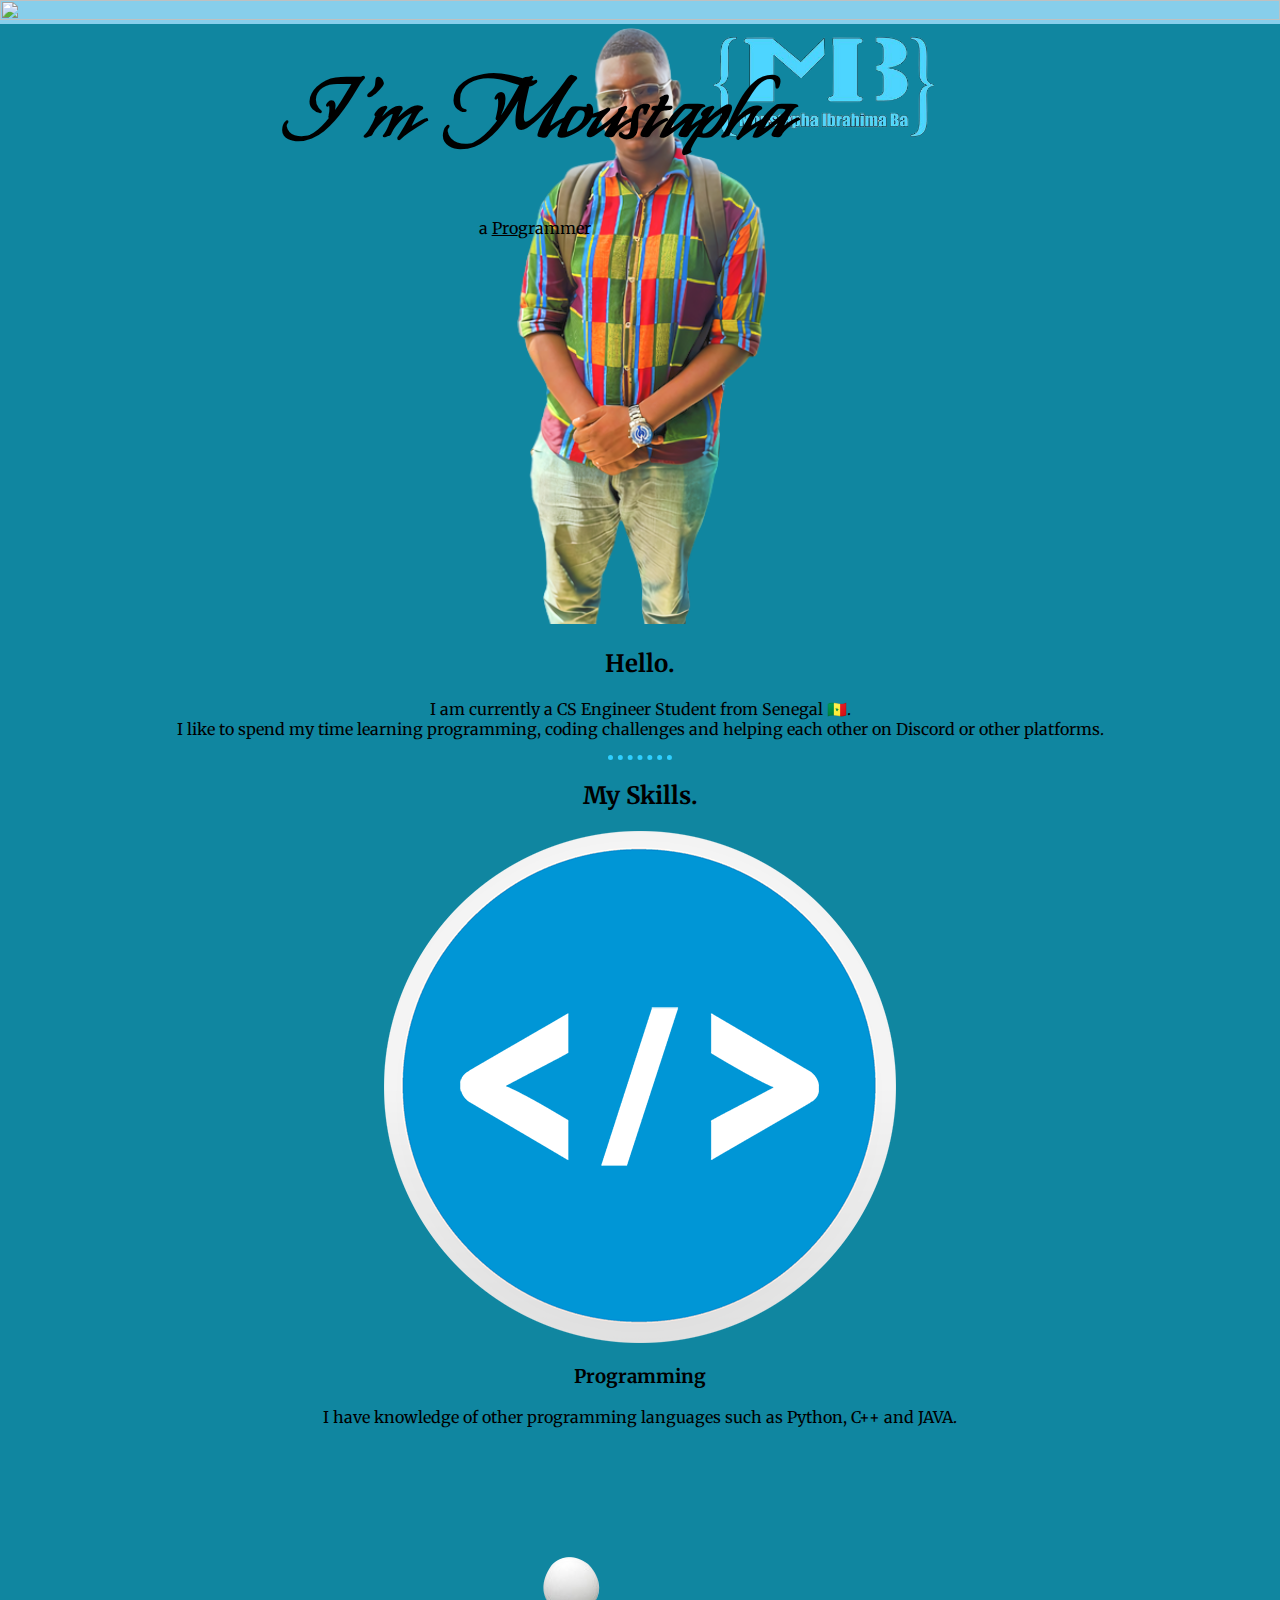
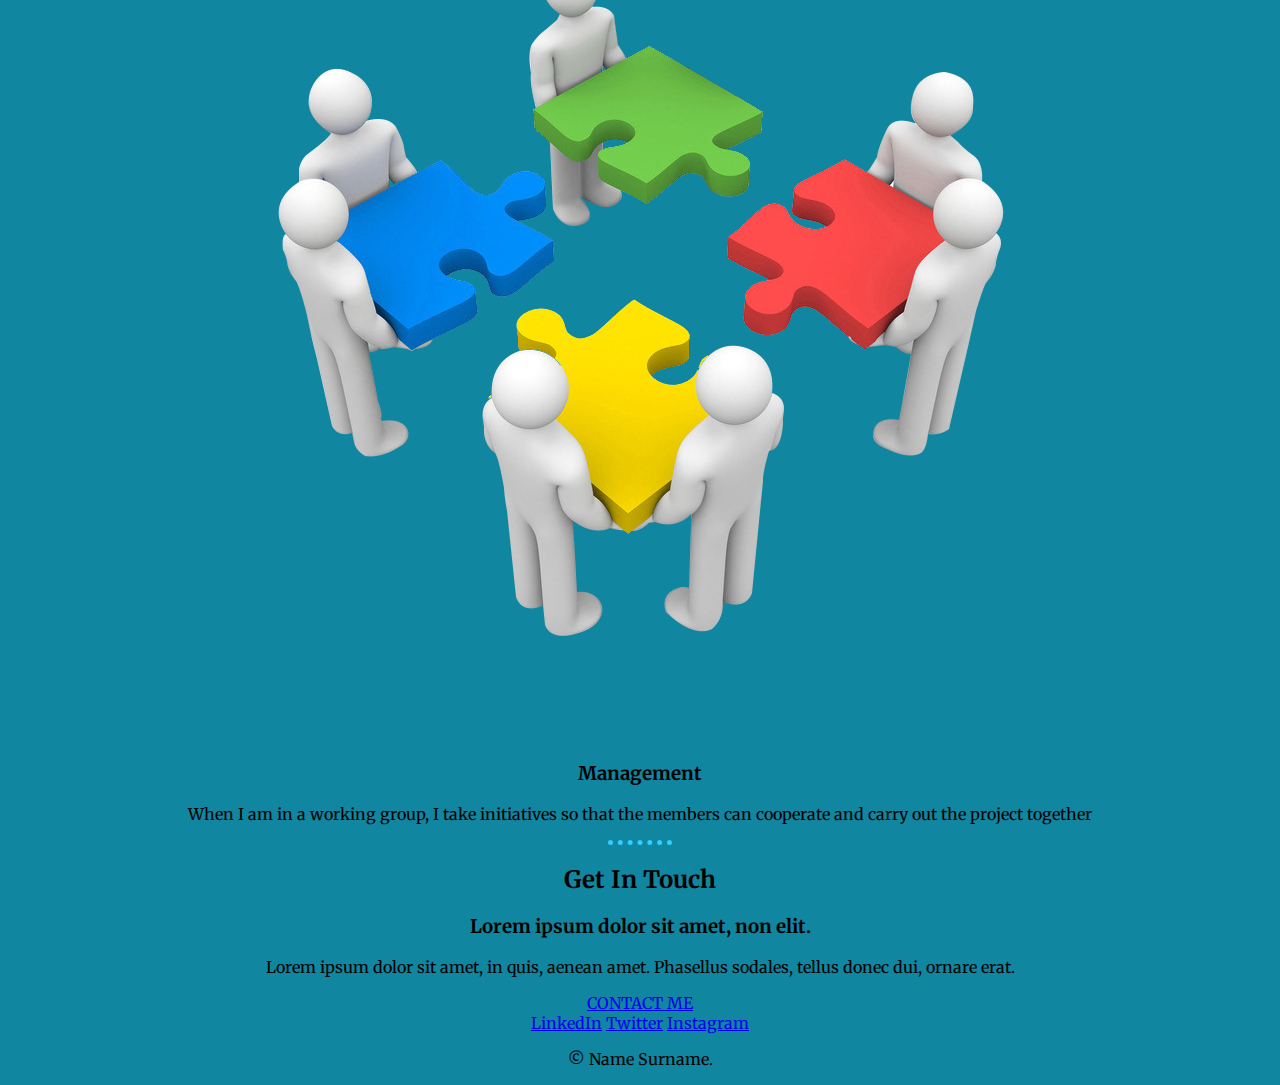
==== Code/CSS - My Site/index.html @ 89cbc854 "Update" ====
<!DOCTYPE html>
<html lang="en">
  <head>
    <meta charset="UTF-8" />
    <meta http-equiv="X-UA-Compatible" content="IE=edge" />
    <meta name="viewport" content="width=device-width, initial-scale=1.0" />
    <title>Moustapha Ibrahima Ba</title>
    <link rel="stylesheet" href="css/styles.css" />
    <link rel="shortcut icon" href="favicon.ico" type="image/x-icon" />

    <!-- FONT FAMILY -->
    <link rel="preconnect" href="https://fonts.googleapis.com" />
    <link rel="preconnect" href="https://fonts.gstatic.com" crossorigin />
    <link
      href="https://fonts.googleapis.com/css2?family=Merriweather&family=Montserrat&family=My+Soul&display=swap"
      rel="stylesheet"
    />
  </head>
  <body>
    <!-- *** TOP-CONTAINER *** -->
    <div class="top-container">
      <div class="description">
        <h1>I'm Moustapha</h1>
        <p>a <span class="pro">Pro</span>grammer</p>
      </div>
      <!-- fontaine -->
      <img class="fontaine" src="images/fontaine.png" alt="" />
    </div>

    <!-- *** MIDDLE-CONTAINER *** -->
    <div class="middle-container">
      <div class="profile">
        <img src="images/no_bg-and-logo.png" alt="Moustapha's picture" />
        <h2>Hello.</h2>
        <p>
          I am currently a CS Engineer Student from Senegal 🇸🇳. <br />
          I like to spend my time learning programming, coding challenges and
          helping each other on Discord or other platforms.
        </p>
      </div>
      <hr />
      <div class="skills">
        <h2>My Skills.</h2>
        <div class="skill-row">
          <img class="" src="images/programming_logo.png" alt="computer-img" />
          <h3>Programming</h3>
          <p>
            I have knowledge of other programming languages such as Python, C++
            and JAVA.
          </p>
        </div>
        <div class="skill-row">
          <img class="" src="images/management.png" alt="chillie-img" />
          <h3>Management</h3>
          <p>
            When I am in a working group, I take initiatives so that the members
            can cooperate and carry out the project together
          </p>
        </div>
      </div>
      <hr />
      <div class="contact-me">
        <h2>Get In Touch</h2>
        <h3>Lorem ipsum dolor sit amet, non elit.</h3>
        <p>
          Lorem ipsum dolor sit amet, in quis, aenean amet. Phasellus sodales,
          tellus donec dui, ornare erat.
        </p>
        <a class="btn" href="mailto:mr.moustapha.i.ba@gmail.com">CONTACT ME</a>
      </div>
    </div>

    <!-- *** BOTTOM-CONTAINER *** -->
    <div class="bottom-container">
      <a
        class="footer-link"
        href="https://www.linkedin.com/in/moustapha-ibrahima-ba-194bb2194/"
        >LinkedIn</a
      >
      <a class="footer-link" href="https://twitter.com/M_I_Ba">Twitter</a>
      <a
        class="footer-link"
        href="https://www.instagram.com/moustapha_ibrahima_ba/"
        >Instagram</a
      >
      <p>© Name Surname.</p>
    </div>
  </body>
</html>
---- Code/CSS - My Site/css/styles.css ----
/*** BODY ***/
body {
    margin: 0;
    text-align: center;
    font-family: 'Merriweather', serif;
    background-color: #1086a0;
}

hr {
    border-style: none; /* There is no border at all (The hr is unseen)*/
    border-top-style: dotted; /* Only border is the top side*/
    /* border-color: grey; */
    border-color: RGB(47, 207, 300);
    border-width: 5px; /* Sets the width of an element's border */
    width: 5%;
  }

/*** TOP-CONTAINER ***/
.top-container {
    background-color: #87CEEB;
    position: relative;
}

.description {
    position: absolute;
    top: 18%;
    left: 22%;
}

.pro {
    text-decoration: underline;
}

h1 {
    font-family: 'My Soul', cursive;
    font-size: 80px;
}

.fontaine {
    width: 100%;
    height: 100%;
}

/*** MIDDLE-CONTAINER ***/
.middle-container {

}

/*** BOTTOM-CONTAINER ***/
.bottom-container {

}
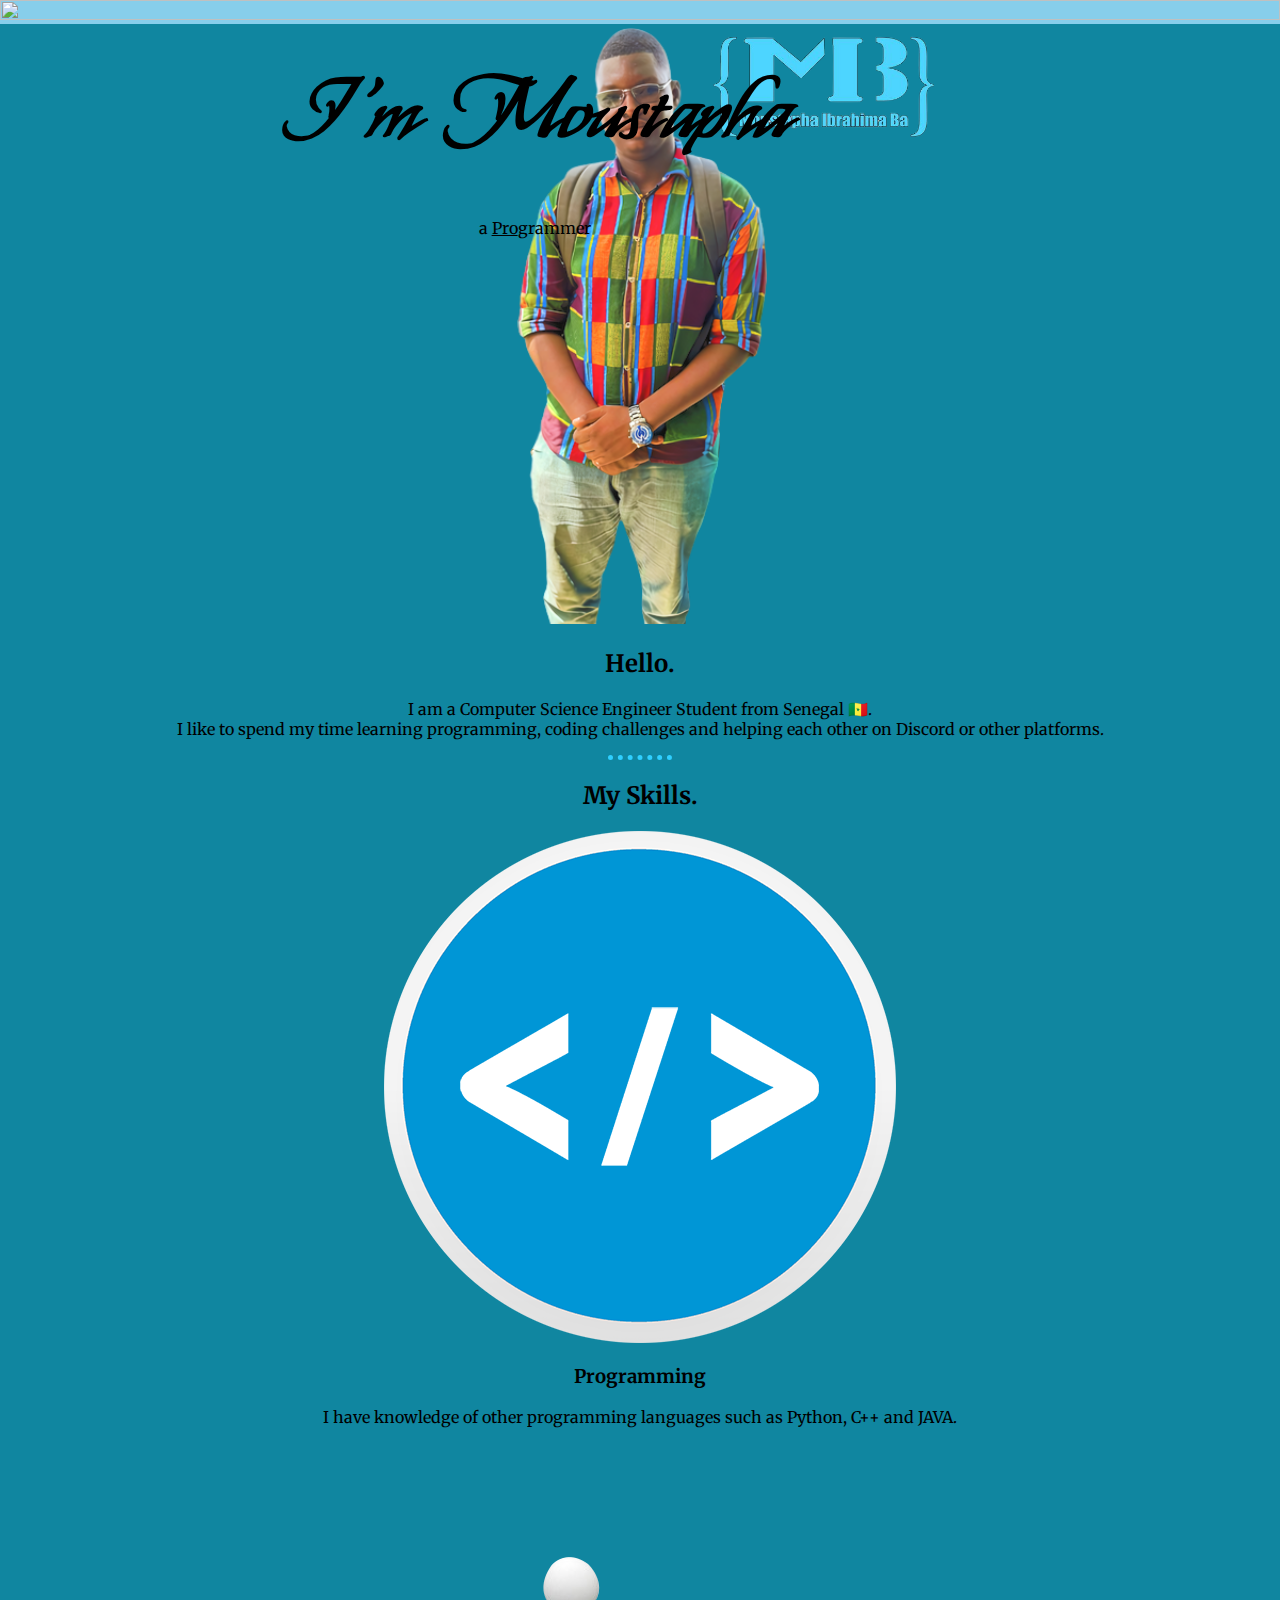
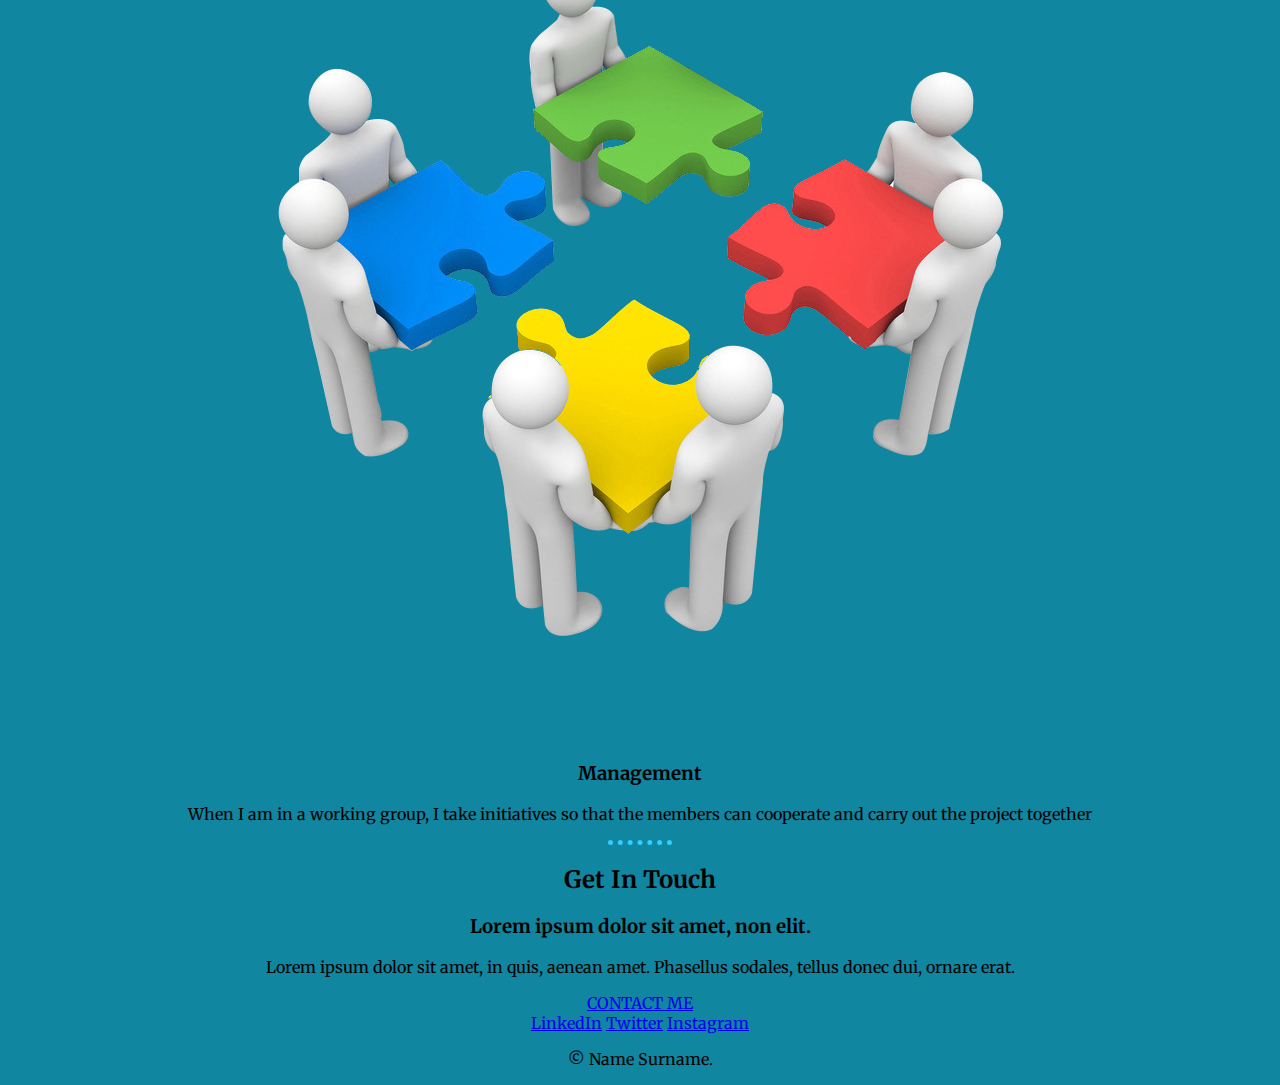
==== commit abe4c853: "Update" ====
--- a/Code/CSS - My Site/index.html
+++ b/Code/CSS - My Site/index.html
@@ -33,7 +33,7 @@
         <img src="images/no_bg-and-logo.png" alt="Moustapha's picture" />
         <h2>Hello.</h2>
         <p>
-          I am currently a CS Engineer Student from Senegal 🇸🇳. <br />
+          I am a Computer Science Engineer Student from Senegal 🇸🇳. <br />
           I like to spend my time learning programming, coding challenges and
           helping each other on Discord or other platforms.
         </p>
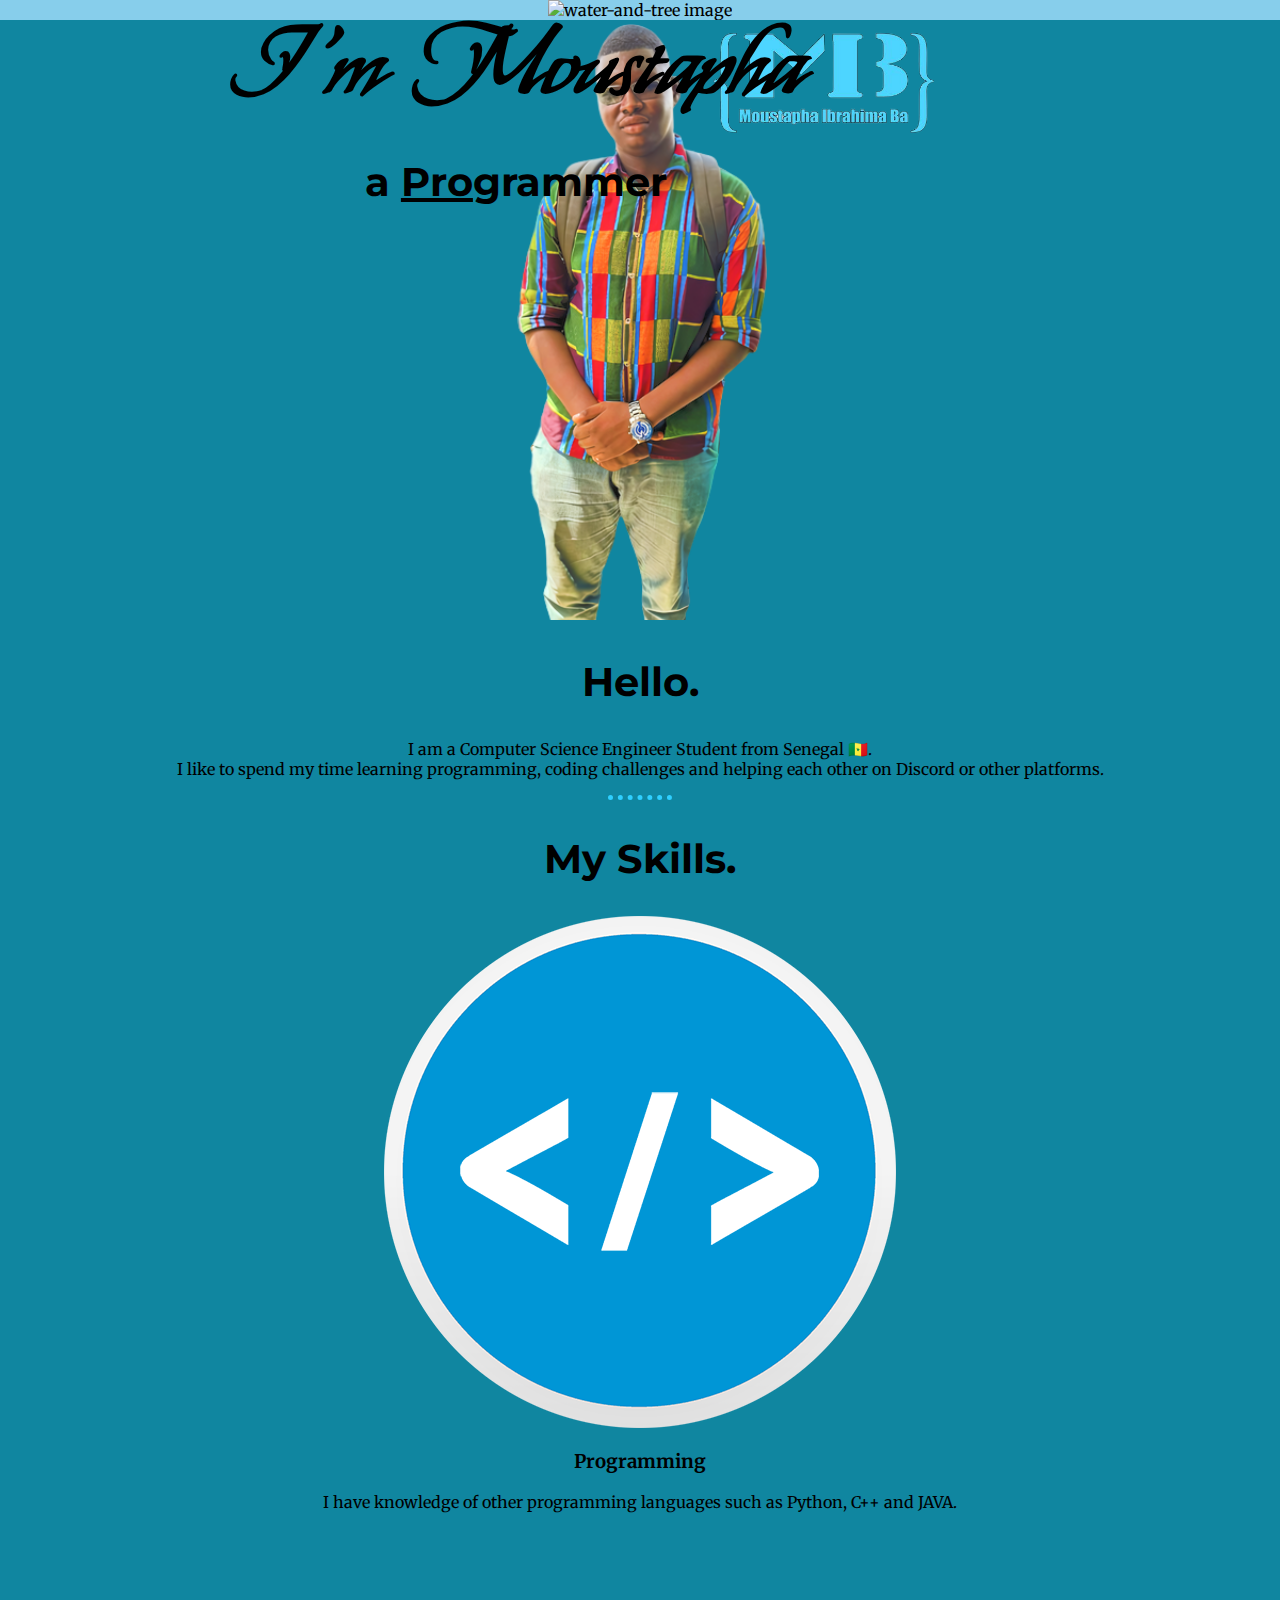
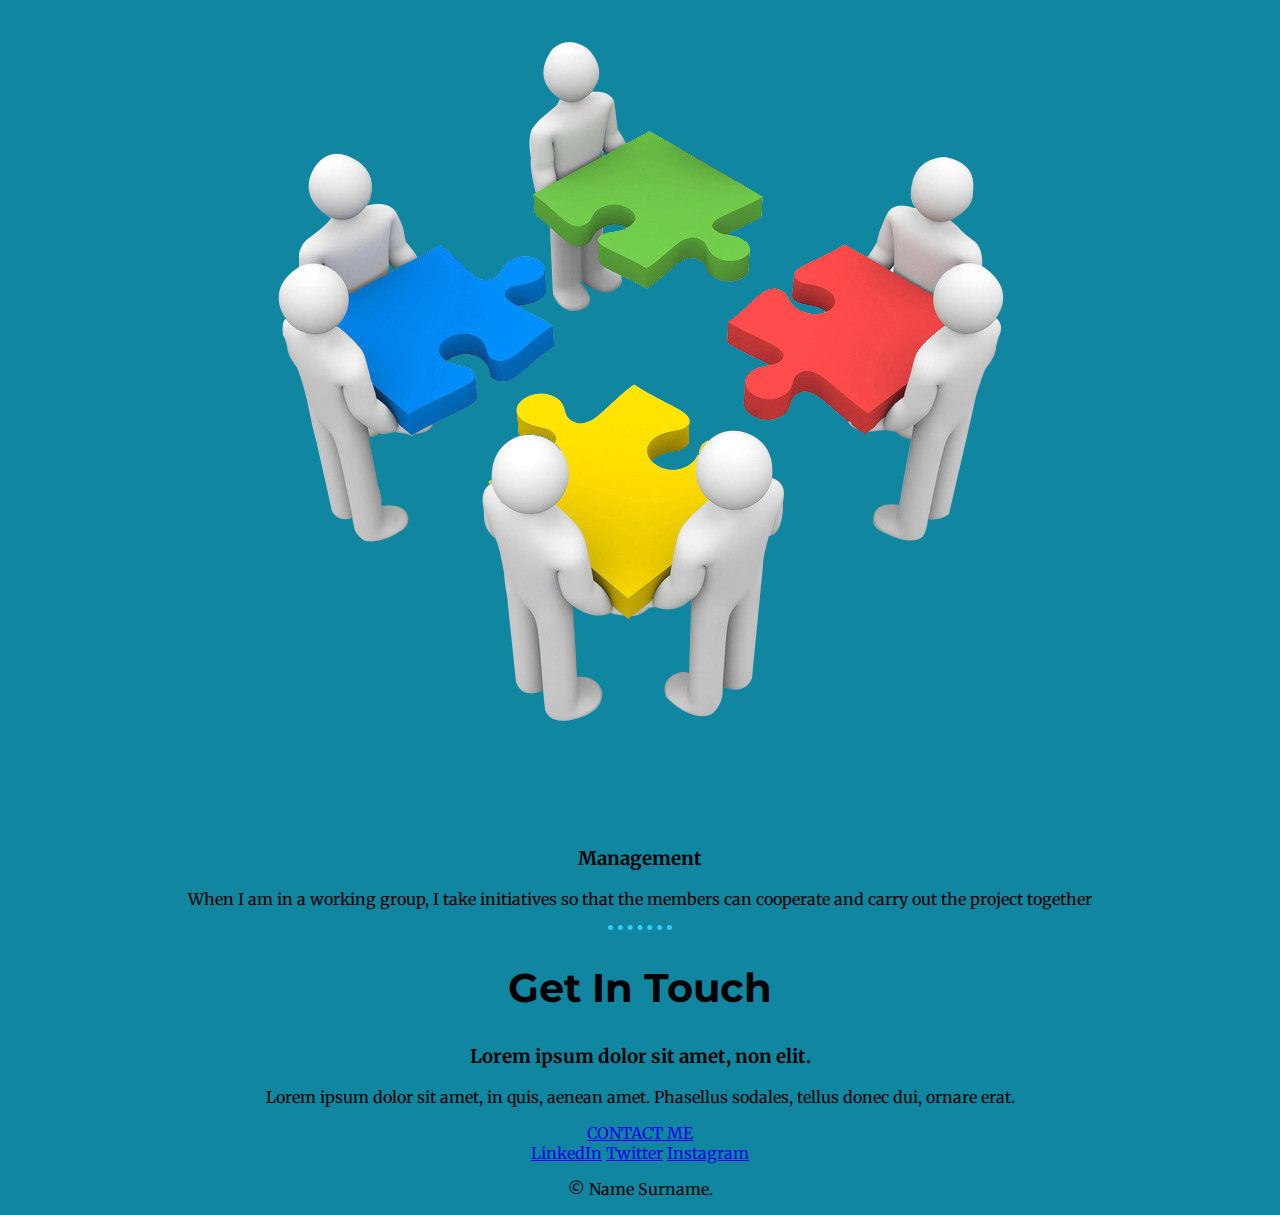
==== commit f0e8986a: "Update" ====
--- a/Code/CSS - My Site/index.html
+++ b/Code/CSS - My Site/index.html
@@ -21,10 +21,14 @@
     <div class="top-container">
       <div class="description">
         <h1>I'm Moustapha</h1>
-        <p>a <span class="pro">Pro</span>grammer</p>
+        <h2>a <span class="pro">Pro</span>grammer</h2>
       </div>
       <!-- fontaine -->
-      <img class="fontaine" src="images/fontaine.png" alt="" />
+      <img
+        class="fontaine"
+        src="images/fontaine.png"
+        alt="water-and-tree image"
+      />
     </div>
 
     <!-- *** MIDDLE-CONTAINER *** -->
--- a/Code/CSS - My Site/css/styles.css
+++ b/Code/CSS - My Site/css/styles.css
@@ -24,7 +24,7 @@
 .description {
     position: absolute;
     top: 18%;
-    left: 22%;
+    left: 18%;
 }
 
 .pro {
@@ -33,7 +33,13 @@
 
 h1 {
     font-family: 'My Soul', cursive;
-    font-size: 80px;
+    font-size: 5.625rem;
+    margin: 0 auto;
+}
+
+h2{
+    font-family: 'Montserrat', sans-serif;
+    font-size: 2.5rem;
 }
 
 .fontaine {
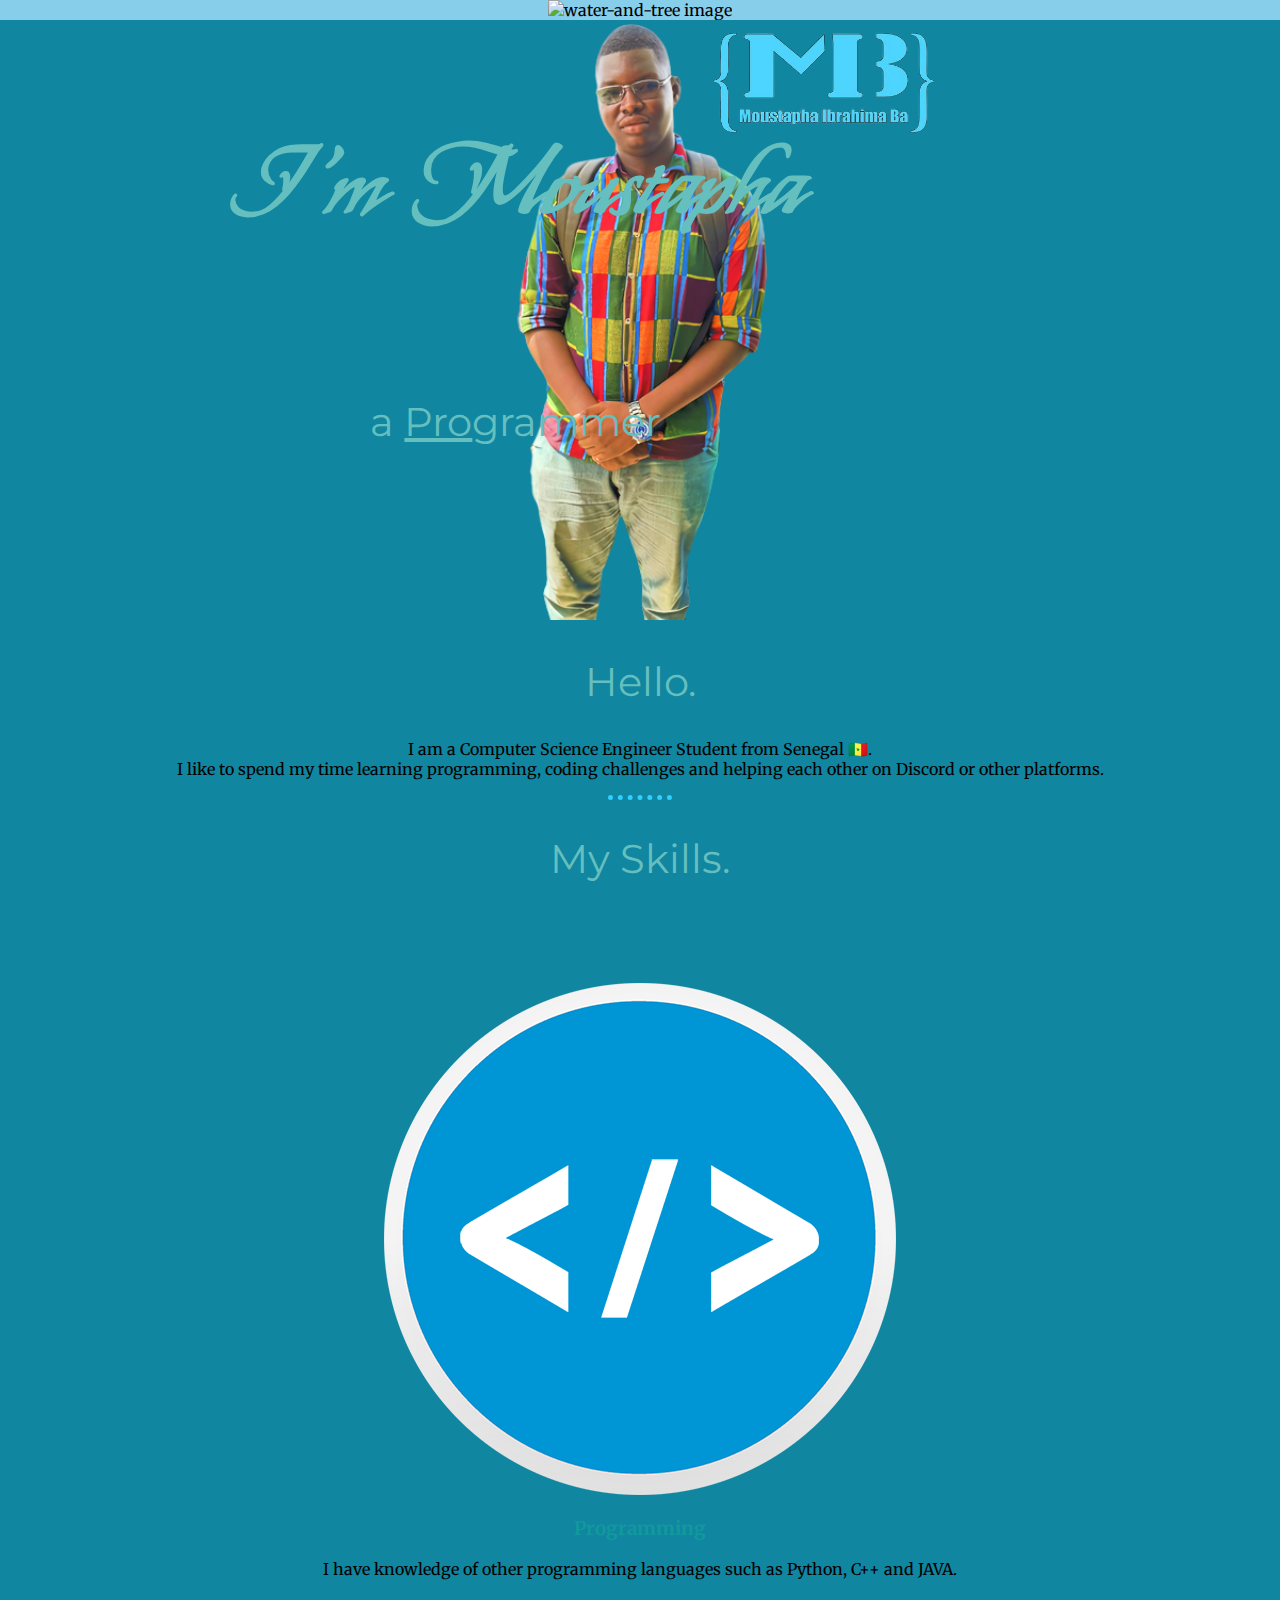
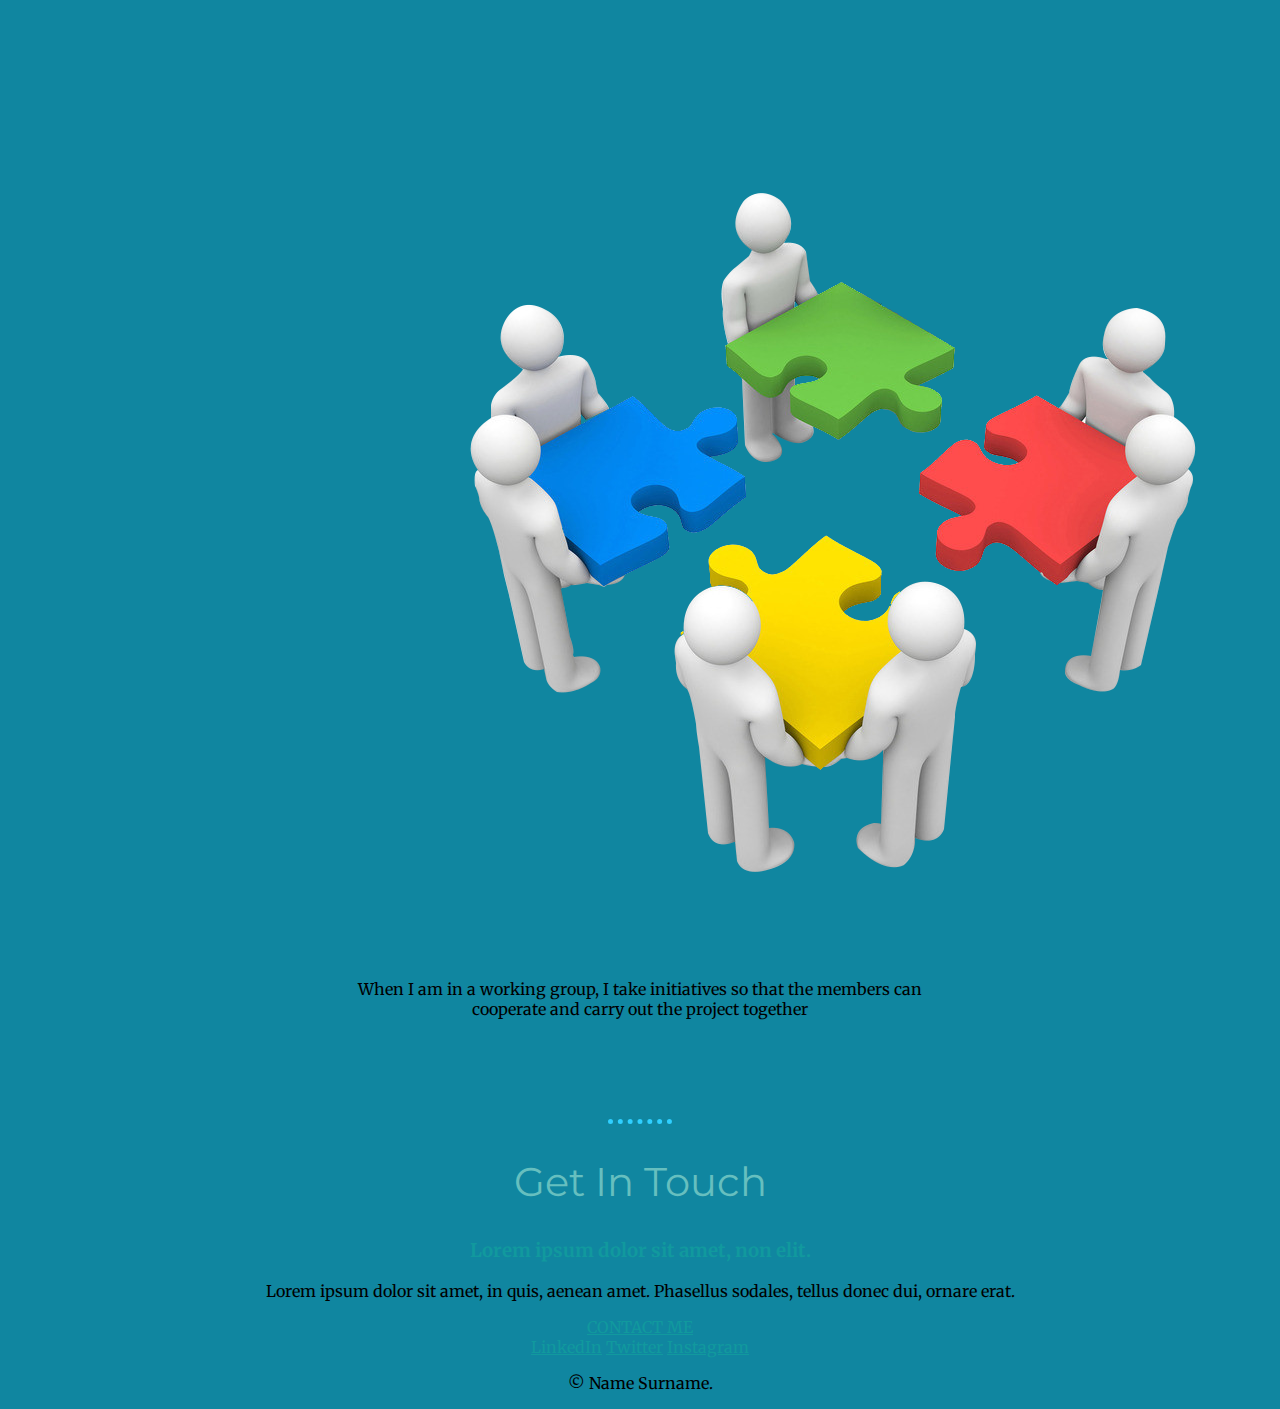
==== commit e8bed14d: "Create classes for images in the skill-row section" ====
--- a/Code/CSS - My Site/index.html
+++ b/Code/CSS - My Site/index.html
@@ -46,7 +46,7 @@
       <div class="skills">
         <h2>My Skills.</h2>
         <div class="skill-row">
-          <img class="" src="images/programming_logo.png" alt="computer-img" />
+          <img class="programming-img" src="images/programming_logo.png" alt="code-icon-img" />
           <h3>Programming</h3>
           <p>
             I have knowledge of other programming languages such as Python, C++
@@ -54,9 +54,7 @@
           </p>
         </div>
         <div class="skill-row">
-          <img class="" src="images/management.png" alt="chillie-img" />
-          <h3>Management</h3>
-          <p>
+          <img class="management-img" src="images/management.png" alt="management-img">
             When I am in a working group, I take initiatives so that the members
             can cooperate and carry out the project together
           </p>
--- a/Code/CSS - My Site/css/styles.css
+++ b/Code/CSS - My Site/css/styles.css
@@ -1,16 +1,16 @@
 /*** BODY ***/
 body {
+    background-color: #1086a0;
+    font-family: 'Merriweather', serif;
     margin: 0;
     text-align: center;
-    font-family: 'Merriweather', serif;
-    background-color: #1086a0;
 }
 
 hr {
+    /* border-color: grey; */
+    border-color: RGB(47, 207, 300);
     border-style: none; /* There is no border at all (The hr is unseen)*/
     border-top-style: dotted; /* Only border is the top side*/
-    /* border-color: grey; */
-    border-color: RGB(47, 207, 300);
     border-width: 5px; /* Sets the width of an element's border */
     width: 5%;
   }
@@ -22,29 +22,42 @@
 }
 
 .description {
+    left: 18%;
     position: absolute;
     top: 18%;
-    left: 18%;
 }
 
 .pro {
     text-decoration: underline;
 }
-
+/* headers */
 h1 {
+    color: #66BFBF;
     font-family: 'My Soul', cursive;
     font-size: 5.625rem;
+    line-height: 4;
     margin: 0 auto;
 }
 
 h2{
+    color: #66BFBF;
     font-family: 'Montserrat', sans-serif;
     font-size: 2.5rem;
+    font-weight: normal;
+}
+
+h3 {
+    color: #11999E;
+}
+
+/* anchors */
+a {
+    color: #11999E;
 }
 
 .fontaine {
+    height: 100%;
     width: 100%;
-    height: 100%;
 }
 
 /*** MIDDLE-CONTAINER ***/
@@ -52,6 +65,11 @@
 
 }
 
+.skill-row {
+    margin: 100px auto 100px auto;
+    width: 50%;
+}
+
 /*** BOTTOM-CONTAINER ***/
 .bottom-container {
 
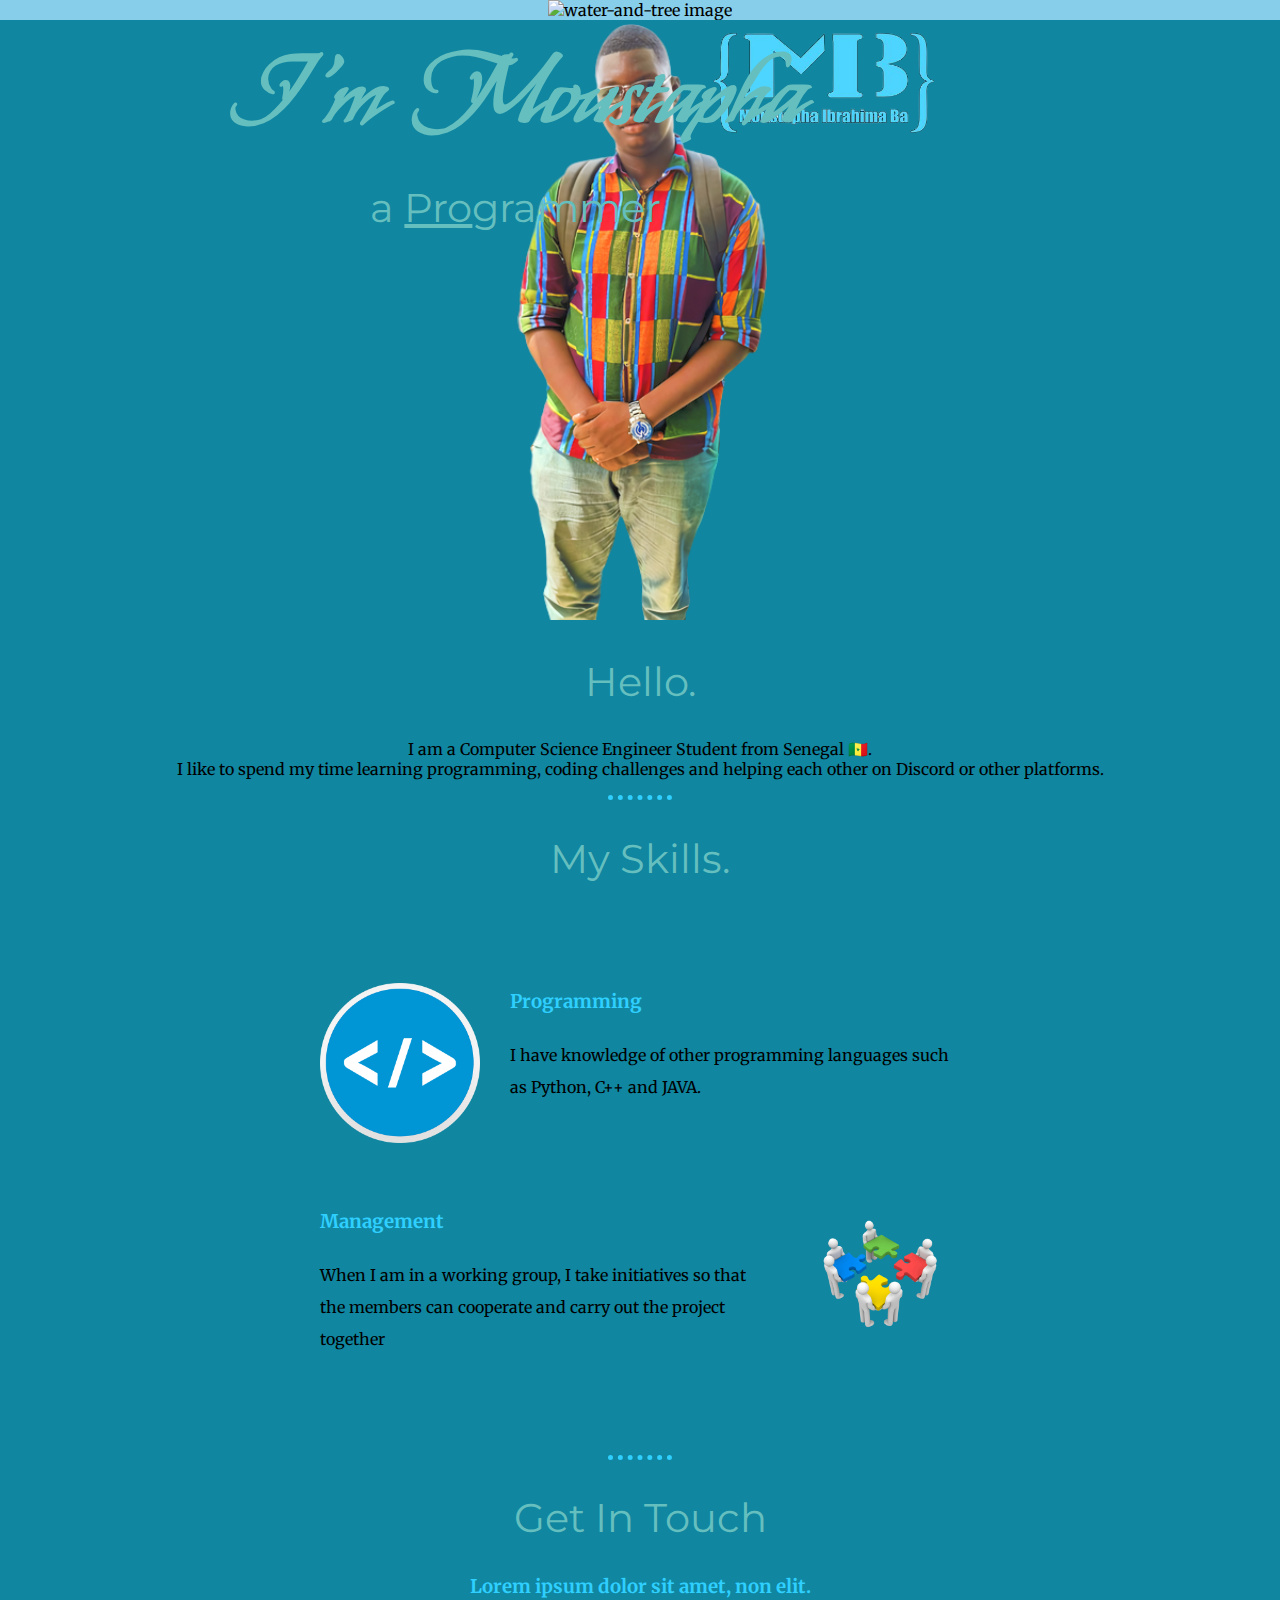
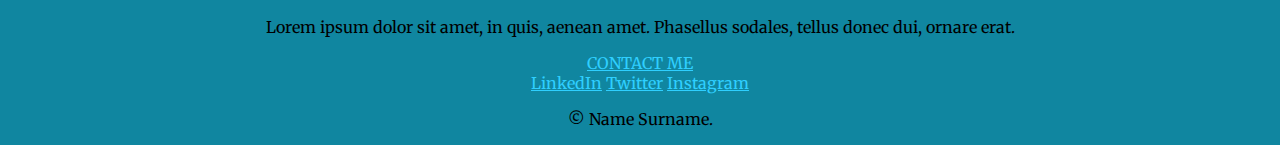
==== commit b2d575fe: "Update" ====
--- a/Code/CSS - My Site/index.html
+++ b/Code/CSS - My Site/index.html
@@ -21,7 +21,7 @@
     <div class="top-container">
       <div class="description">
         <h1>I'm Moustapha</h1>
-        <h2>a <span class="pro">Pro</span>grammer</h2>
+        <h2 class="job">a <span class="pro">Pro</span>grammer</h2>
       </div>
       <!-- fontaine -->
       <img
@@ -46,7 +46,11 @@
       <div class="skills">
         <h2>My Skills.</h2>
         <div class="skill-row">
-          <img class="programming-img" src="images/programming_logo.png" alt="code-icon-img" />
+          <img
+            class="programming-img"
+            src="images/programming_logo.png"
+            alt="code-icon-img"
+          />
           <h3>Programming</h3>
           <p>
             I have knowledge of other programming languages such as Python, C++
@@ -54,7 +58,13 @@
           </p>
         </div>
         <div class="skill-row">
-          <img class="management-img" src="images/management.png" alt="management-img">
+          <img
+            class="management-img"
+            src="images/management.png"
+            alt="management-img"
+          />
+          <h3>Management</h3>
+          <p>
             When I am in a working group, I take initiatives so that the members
             can cooperate and carry out the project together
           </p>
--- a/Code/CSS - My Site/css/styles.css
+++ b/Code/CSS - My Site/css/styles.css
@@ -24,7 +24,11 @@
 .description {
     left: 18%;
     position: absolute;
-    top: 18%;
+    top: 16%;
+}
+
+.job {
+    margin-top: 0;
 }
 
 .pro {
@@ -35,7 +39,7 @@
     color: #66BFBF;
     font-family: 'My Soul', cursive;
     font-size: 5.625rem;
-    line-height: 4;
+    line-height: 2;
     margin: 0 auto;
 }
 
@@ -47,12 +51,14 @@
 }
 
 h3 {
-    color: #11999E;
+    /* color: #11999E; */
+    color: RGB(47, 207, 300);
 }
 
 /* anchors */
 a {
-    color: #11999E;
+    /* color: #11999E; */
+    color: RGB(47, 207, 300);
 }
 
 .fontaine {
@@ -68,6 +74,20 @@
 .skill-row {
     margin: 100px auto 100px auto;
     width: 50%;
+    text-align: left;
+    line-height: 2;
+}
+
+.programming-img {
+    width: 25%;
+    float: left;
+    margin-right: 30px;
+}
+
+.management-img {
+    width: 25%;
+    float: right;
+    margin-left: 30px;
 }
 
 /*** BOTTOM-CONTAINER ***/
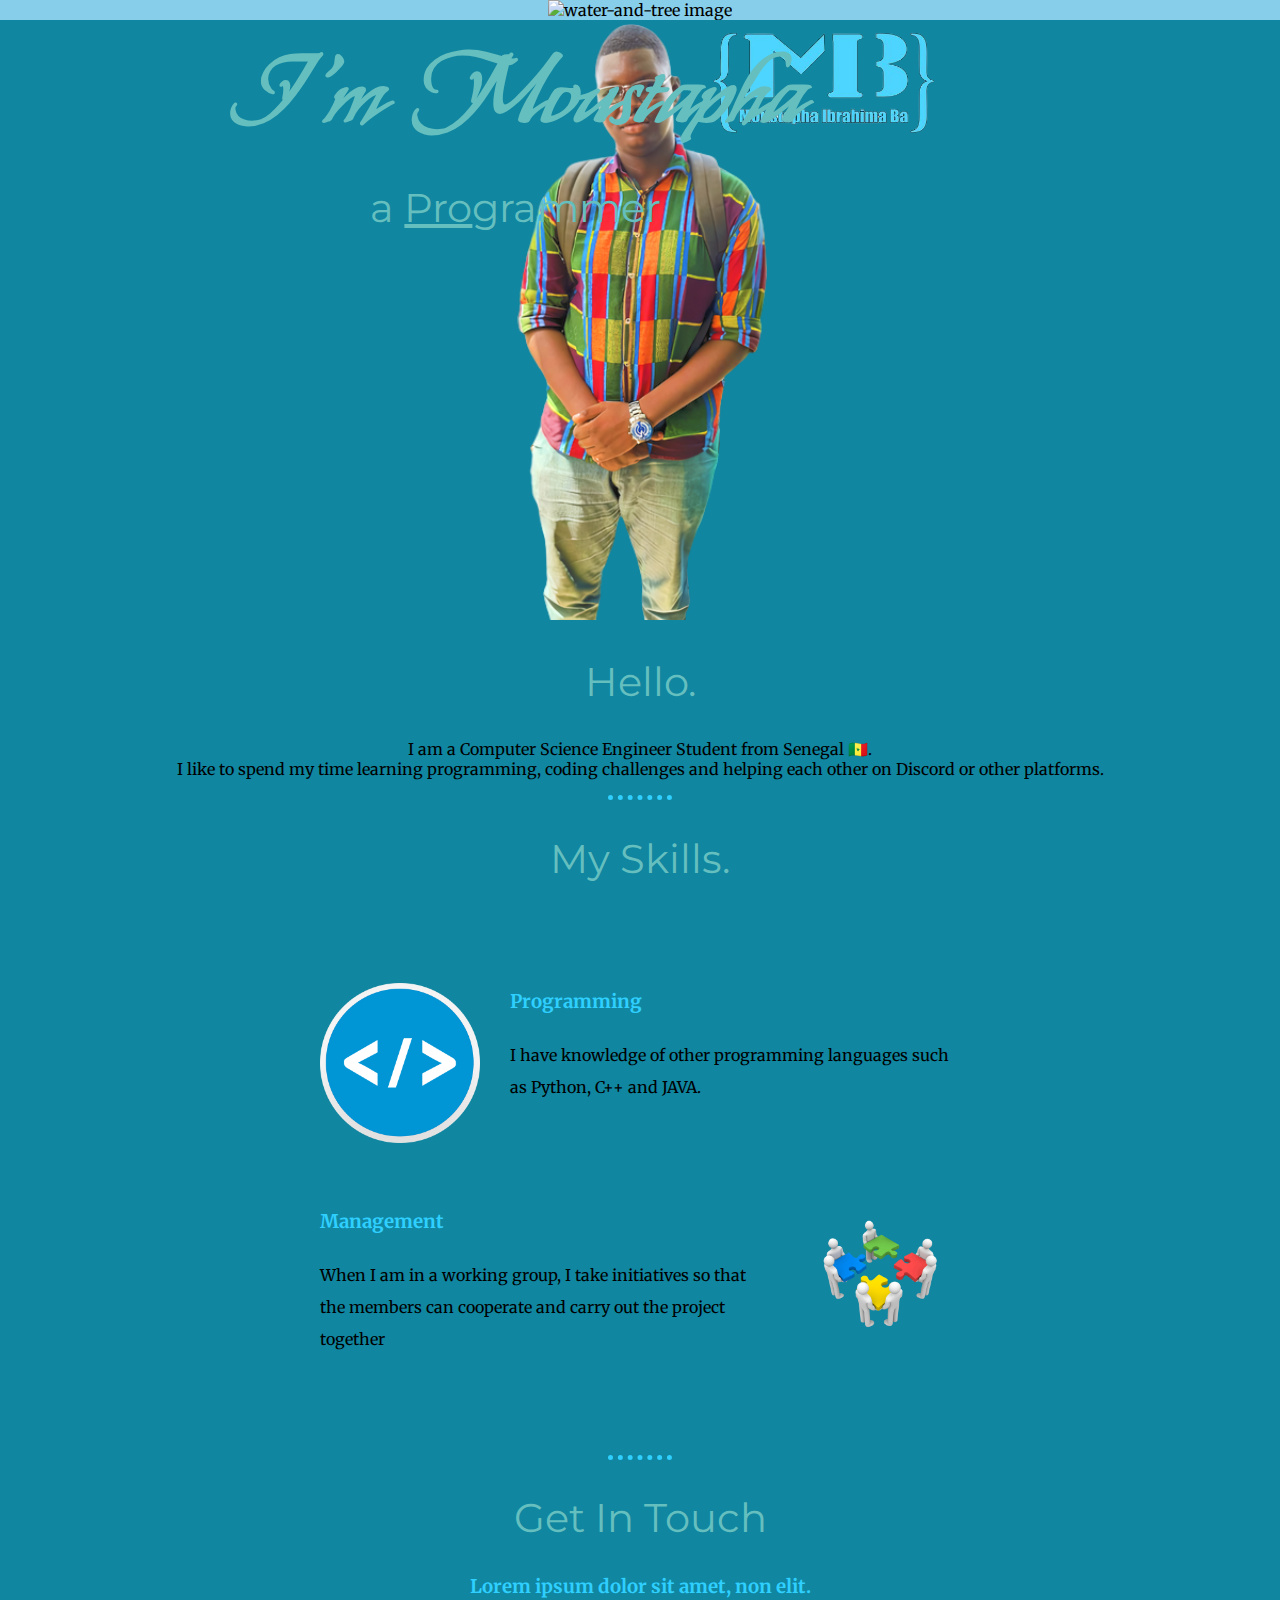
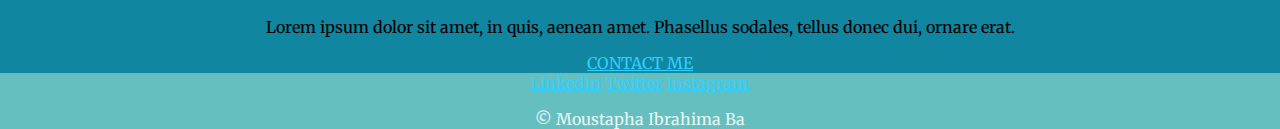
==== commit c96a49f5: "Update content of middle container" ====
--- a/Code/CSS - My Site/index.html
+++ b/Code/CSS - My Site/index.html
@@ -95,7 +95,7 @@
         href="https://www.instagram.com/moustapha_ibrahima_ba/"
         >Instagram</a
       >
-      <p>© Name Surname.</p>
+      <p class="signature">© Moustapha Ibrahima Ba</p>
     </div>
   </body>
 </html>
--- a/Code/CSS - My Site/css/styles.css
+++ b/Code/CSS - My Site/css/styles.css
@@ -92,5 +92,10 @@
 
 /*** BOTTOM-CONTAINER ***/
 .bottom-container {
+    background-color: #66BFBF;
+}
 
+.signature {
+    margin-bottom: 0;
+    color: #EAF6F6;
 }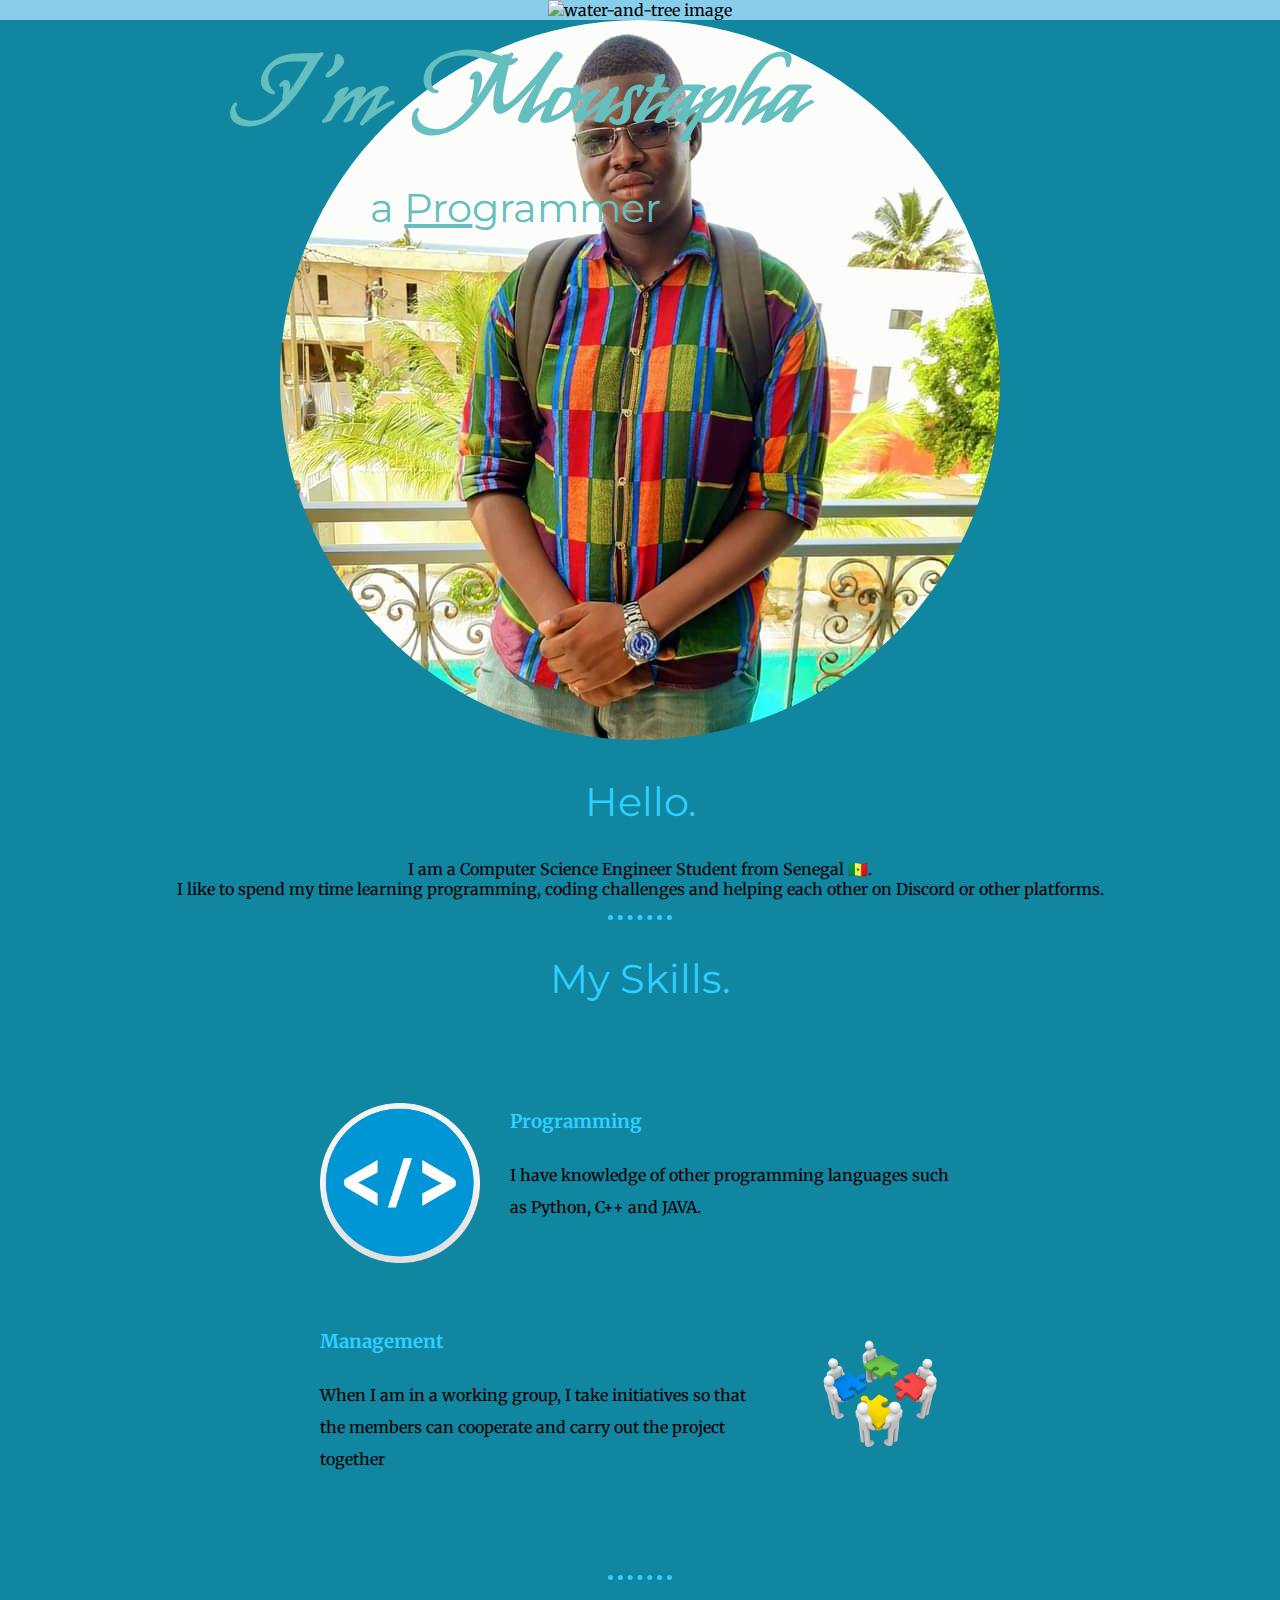
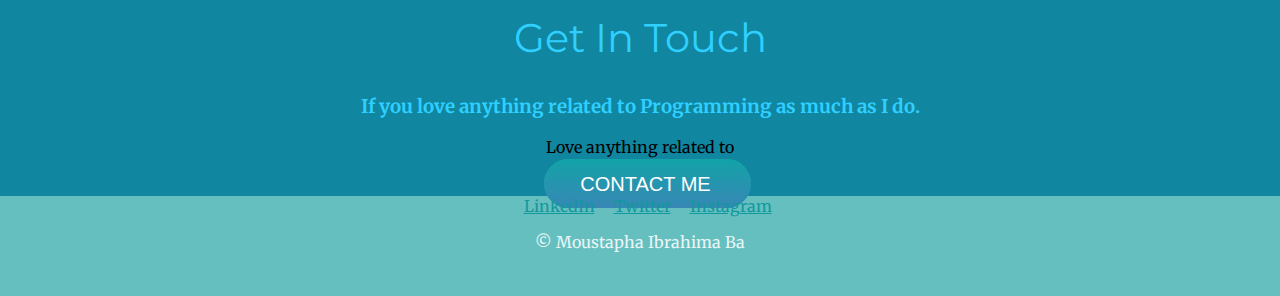
==== commit 6b385164: "Update" ====
--- a/Code/CSS - My Site/index.html
+++ b/Code/CSS - My Site/index.html
@@ -34,7 +34,11 @@
     <!-- *** MIDDLE-CONTAINER *** -->
     <div class="middle-container">
       <div class="profile">
-        <img src="images/no_bg-and-logo.png" alt="Moustapha's picture" />
+        <img
+          class="profile_picture"
+          src="images/profile_circle.png"
+          alt="Moustapha's picture"
+        />
         <h2>Hello.</h2>
         <p>
           I am a Computer Science Engineer Student from Senegal 🇸🇳. <br />
@@ -73,11 +77,8 @@
       <hr />
       <div class="contact-me">
         <h2>Get In Touch</h2>
-        <h3>Lorem ipsum dolor sit amet, non elit.</h3>
-        <p>
-          Lorem ipsum dolor sit amet, in quis, aenean amet. Phasellus sodales,
-          tellus donec dui, ornare erat.
-        </p>
+        <h3>If you love anything related to Programming as much as I do.</h3>
+        <p>Love anything related to</p>
         <a class="btn" href="mailto:mr.moustapha.i.ba@gmail.com">CONTACT ME</a>
       </div>
     </div>
--- a/Code/CSS - My Site/css/styles.css
+++ b/Code/CSS - My Site/css/styles.css
@@ -25,10 +25,12 @@
     left: 18%;
     position: absolute;
     top: 16%;
+    color: #66BFBF;
 }
 
 .job {
     margin-top: 0;
+    color: #66BFBF;
 }
 
 .pro {
@@ -37,6 +39,7 @@
 /* headers */
 h1 {
     color: #66BFBF;
+    /* color: RGB(47, 207, 300); */
     font-family: 'My Soul', cursive;
     font-size: 5.625rem;
     line-height: 2;
@@ -44,19 +47,14 @@
 }
 
 h2{
-    color: #66BFBF;
+    /* color: #66BFBF; */
+    color: RGB(47, 207, 300);
     font-family: 'Montserrat', sans-serif;
     font-size: 2.5rem;
     font-weight: normal;
 }
 
 h3 {
-    /* color: #11999E; */
-    color: RGB(47, 207, 300);
-}
-
-/* anchors */
-a {
     /* color: #11999E; */
     color: RGB(47, 207, 300);
 }
@@ -93,9 +91,40 @@
 /*** BOTTOM-CONTAINER ***/
 .bottom-container {
     background-color: #66BFBF;
+    height: 100px;
 }
 
 .signature {
     margin-bottom: 0;
     color: #EAF6F6;
-}+}
+
+/* anchors */
+a {
+    /* color: #11999E; */
+    /* color: RGB(47, 207, 300); */
+    color: #11999E;
+    margin-left: 15px;
+}
+
+.btn {
+    background: #12a3a8;
+    background-image: -webkit-linear-gradient(top, #12a3a8, #3887b5);
+    background-image: -moz-linear-gradient(top, #12a3a8, #3887b5);
+    background-image: -ms-linear-gradient(top, #12a3a8, #3887b5);
+    background-image: -o-linear-gradient(top, #12a3a8, #3887b5);
+    background-image: linear-gradient(to bottom, #12a3a8, #3887b5);
+    -webkit-border-radius: 28;
+    -moz-border-radius: 28;
+    border-radius: 28px;
+    font-family: Arial;
+    color: #ffffff;
+    font-size: 20px;
+    padding: 14px 40px 13px 36px;
+    text-decoration: none;
+  }
+
+  .btn:hover {
+    background: #11999E;
+    text-decoration: none;
+  }
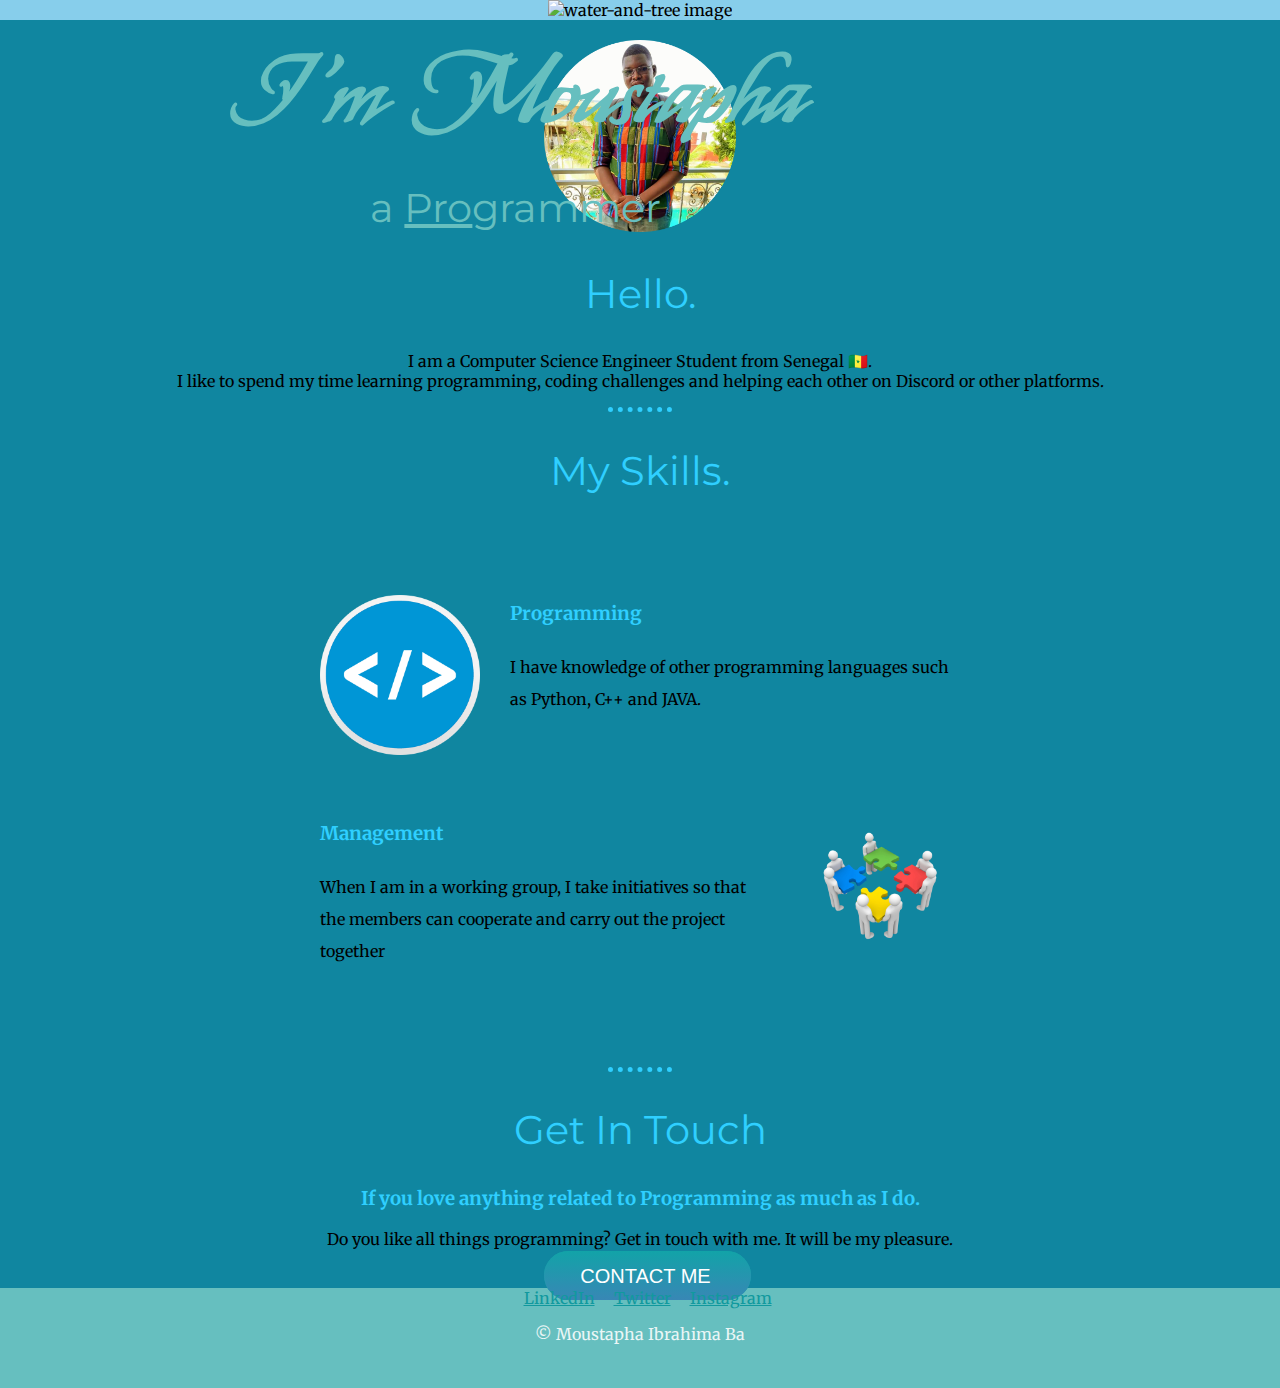
==== commit 47c9ceee: "Update" ====
--- a/Code/CSS - My Site/index.html
+++ b/Code/CSS - My Site/index.html
@@ -78,7 +78,10 @@
       <div class="contact-me">
         <h2>Get In Touch</h2>
         <h3>If you love anything related to Programming as much as I do.</h3>
-        <p>Love anything related to</p>
+        <p>
+          Do you like all things programming? Get in touch with me. It will be
+          my pleasure.
+        </p>
         <a class="btn" href="mailto:mr.moustapha.i.ba@gmail.com">CONTACT ME</a>
       </div>
     </div>
--- a/Code/CSS - My Site/css/styles.css
+++ b/Code/CSS - My Site/css/styles.css
@@ -36,6 +36,12 @@
 .pro {
     text-decoration: underline;
 }
+
+.profile_picture {
+    width: 15%;
+    margin-top: 20px;
+}
+
 /* headers */
 h1 {
     color: #66BFBF;
